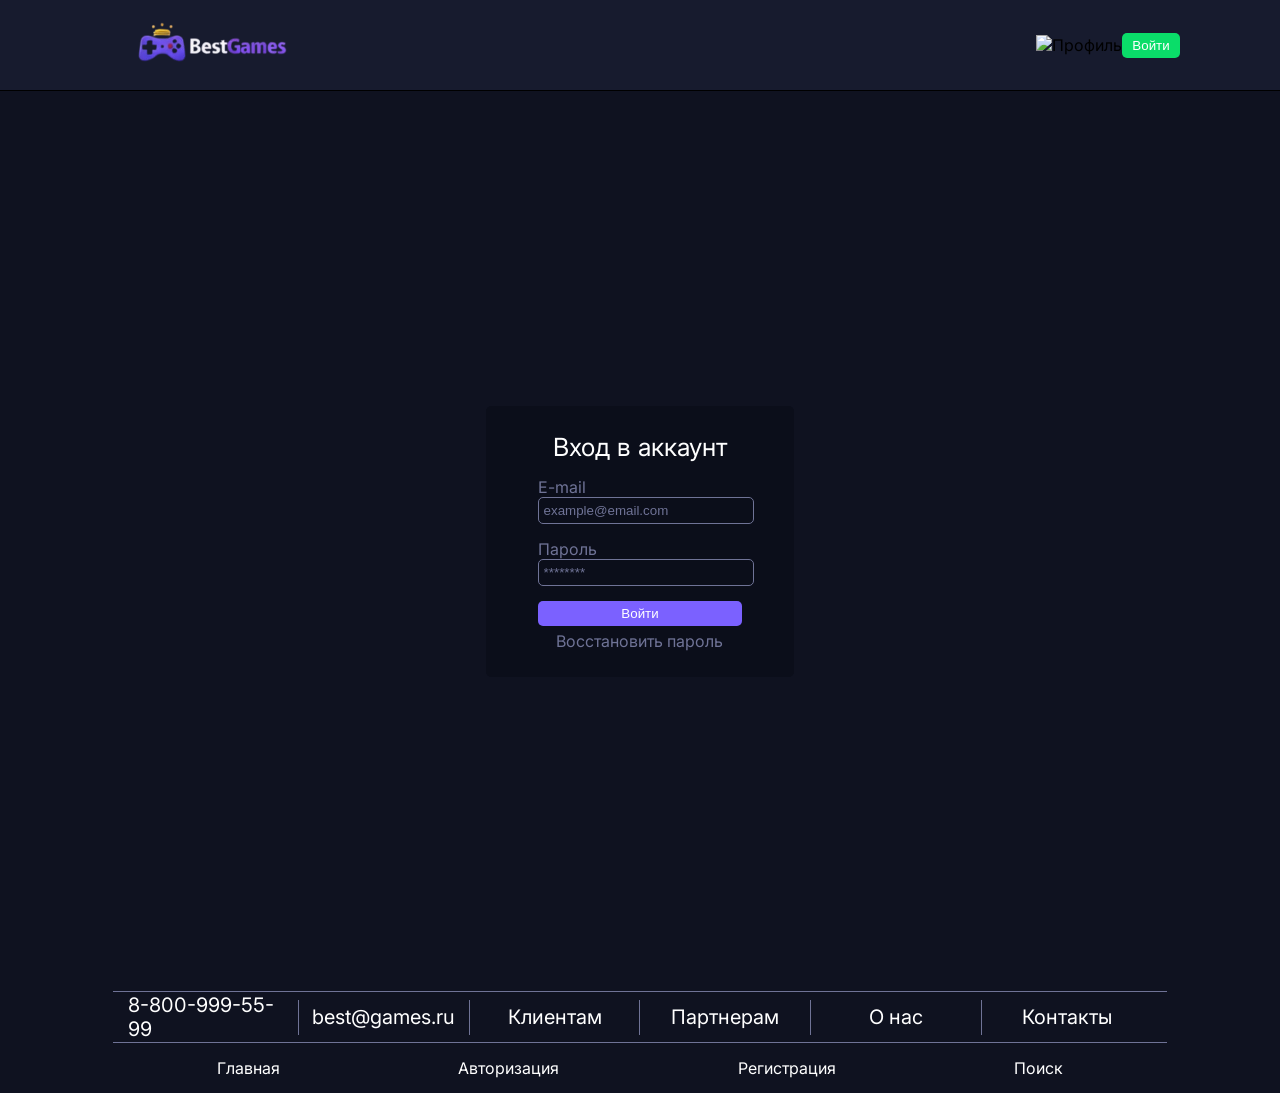
==== authorization.html @ c907ad7c "auth page" ====
<!DOCTYPE html>
<html lang="en">
<head>
    <meta charset="UTF-8">
    <meta name="viewport" content="width=device-width, initial-scale=1.0">
    <link rel="stylesheet" href="/css/general.css">
    <link rel="stylesheet" href="/css/authorization.css">
    <title>BestGames - Вход в аккаунт</title>
</head>
<body>
    <header>
        <div class="header-logo">
            <img src="/images/BestGamesLogo.png" alt="BestGames">
        </div>
        <div class="header-user">
            <a href="#" class="header-user_profile">
                <img src="" alt="Профиль">
            </a>
            <button class="button success">Войти</button>
        </div>
    </header>
    <div class="main">
        <div class="content">
            <div class="authorization">
                <form class="form">
                    <div class="form-label">
                        Вход в аккаунт
                    </div>
                    <div class="form-email">
                        <span>E-mail</span>
                        <input type="text" class="input" placeholder="example@email.com">
                    </div>
                    <div class="form-password">
                        <span>Пароль</span>
                        <input type="password" class="input" placeholder="********">
                    </div>
                    <div class="form-buttons">
                        <button class="button primary-button">Войти</button>
                        <a>Восстановить пароль</a>
                    </div>
                </form>
            </div>
        </div>
    </div>
    <footer>
        <div class="footer-top">
            <div>8-800-999-55-99</div>
            <div>best@games.ru</div>
            <div>Клиентам</div>
            <div>Партнерам</div>
            <div>О нас</div>
            <div>Контакты</div>
        </div>
        <div class="footer-bottom">
            <div>Главная</div>
            <div>Авторизация</div>
            <div>Регистрация</div>
            <div>Поиск</div>
        </div>
    </footer>
</body>
</html>
---- css/general.css ----
:root{
    /* Primary */
    --primary-accent:#7B61FF;
    --primary-hover:#6A52E5;
    --primary-active:#5A44C7;

    /* Background */
    --bg-main:#0F1220;
    --bg-card:#171B2E;
    --bg-footer:#0B0E1A;

    /* Text */
    --text-primary:#fff;
    --text-secondary:#A0A4C3;
    --text-muted:#6F7396;

    /* Statuses */
    --status-success:#0add69;
    --status-error:#FF4D4F;
    --status-warning:#FFB020;
}

@font-face {
    font-family: "Inter";
    src: url('/fonts/Inter/Inter-VariableFont_opszwght.ttf');
    font-weight: normal;
    font-style: normal;
}

header{
    width: 100%;
    margin: 0;
    display: flex;
    justify-content: space-between;
    padding: 20px 20px 20px 20px;
    border-bottom: 1px solid black;
    background: var(--bg-card);
}
body{
    font-family: "Inter";
    margin: 0;
    padding: 0;
    background-color: var(--bg-main);
}
.primary-button{
    background-color: var(--primary-accent);
}

.main{
    width: 100%;
    display: flex;
    justify-content: center;
}
.content{
    width: 80%;
    display: flex;
    align-items: center;
    flex-direction: column;
    color: var(--text-primary);
}

.href-button{
    outline: none;
    border: none;
    background: none;
    color: var(--text-primary);
}
.button{
    cursor: pointer;
    padding: 5px 10px 5px 10px;
    border: none;
    outline: none;
    border-radius: 5px;
    color: #fff;
}
.input{
    background-color: transparent;
    border: none;
    outline: none;
    width: 100%;
    height: 100%;
    padding: 5px;
    color: var(--text-secondary);
}
.input::placeholder{
    color: var(--text-muted);
}

.success{
    background-color: var(--status-success);
}

.error{
    background-color: var(--status-error);
}

.bg{
    background: #000;
    color: white;
}
.header-logo{
    width: 30%;
    display: flex;
    justify-content: center;
    img{
        height: 50px;
    }
}
.header-buttons{
    width: 40%;
    display: flex;
    gap: 20px;
}
.header-user{
    width: 30%;
    display: flex;
    justify-content: center;
    align-items: center;
}
.header-user_profile{
    color: #000;
    text-decoration: none;

    .button{
        font-weight: bold;
    }
}


.header-buttons_active{
    position: relative;
}
.header-buttons_active::before{
    content: "";
    position: absolute;
    bottom: 0;
    transform: translateY(1200%);
    width: 90%;
    height: 2px;
    background-color: var(--primary-hover);
}

.header-buttons_search{
    position: relative;
}

.header-buttons_search::after{
    content: "";
    position: absolute;
    width: 0;
    height: 0;
    right: -10px;
    top: 10px;
    border-left: 5px solid transparent;
    border-right: 5px solid transparent;
    border-top: 5px solid #fff;
}

.container{
    width: 80%;
    padding: 50px 10px 50px 10px;
}

footer{
    display: flex;
    flex-direction: column;
    align-items: center;
    width: 100%;
    color: var(--text-primary);
}

.footer-top{
    border-bottom: 1px solid var(--text-muted);
    border-top: 1px solid var(--text-muted);
    width: 80%;
    height: 50px;
    padding-right: 15px;
    padding-left: 15px;
    display: flex;
    align-items: center;
    justify-content: space-around;
}

.footer-top div{
    height: 70%;
    font-size: 20px;
    width: 100%;
    display: flex;
    justify-content: center;
    align-items: center;
}

.footer-top div:not(:last-child){
    border-right: 1px solid var(--text-muted);
}

.footer-bottom{
    width: 80%;
    padding: 15px;
    display: flex;
    justify-content: space-around;
}
---- css/authorization.css ----
.authorization{
    width: 100%;
    height: 800px;
    padding: 50px;
    display: flex;
    align-items: center;
    justify-content: center;
}
.form{
    width: 25%;
    padding: 25px;
    border-radius: 5px;
    border: 1px solid var(--bg-footer);
    background: var(--bg-footer);
    display: flex;
    gap: 15px;
    flex-direction: column;
    align-items: center;
}
.form-label{
    font-size: 25px;
}
.form-email{
    width: 80%;
    display: flex;
    flex-direction: column;
    span{
        color: var(--text-muted);
    }
    input{
        border: 1px solid var(--text-muted);
        border-radius: 5px;
        background:var(--bg-footer);
    }
}
.form-password{
    width: 80%;
    display: flex;
    flex-direction: column;
    span{
        color: var(--text-muted);
    }
    input{
        border: 1px solid var(--text-muted);
        border-radius: 5px;
        background:var(--bg-footer);
    }
}
.form-buttons{
    width: 80%;
    display: flex;
    flex-direction: column;
    align-items: center;
    gap: 5px;
    button{
        width: 100%;
    }
    a{
        color: var(--text-muted);
    }
}
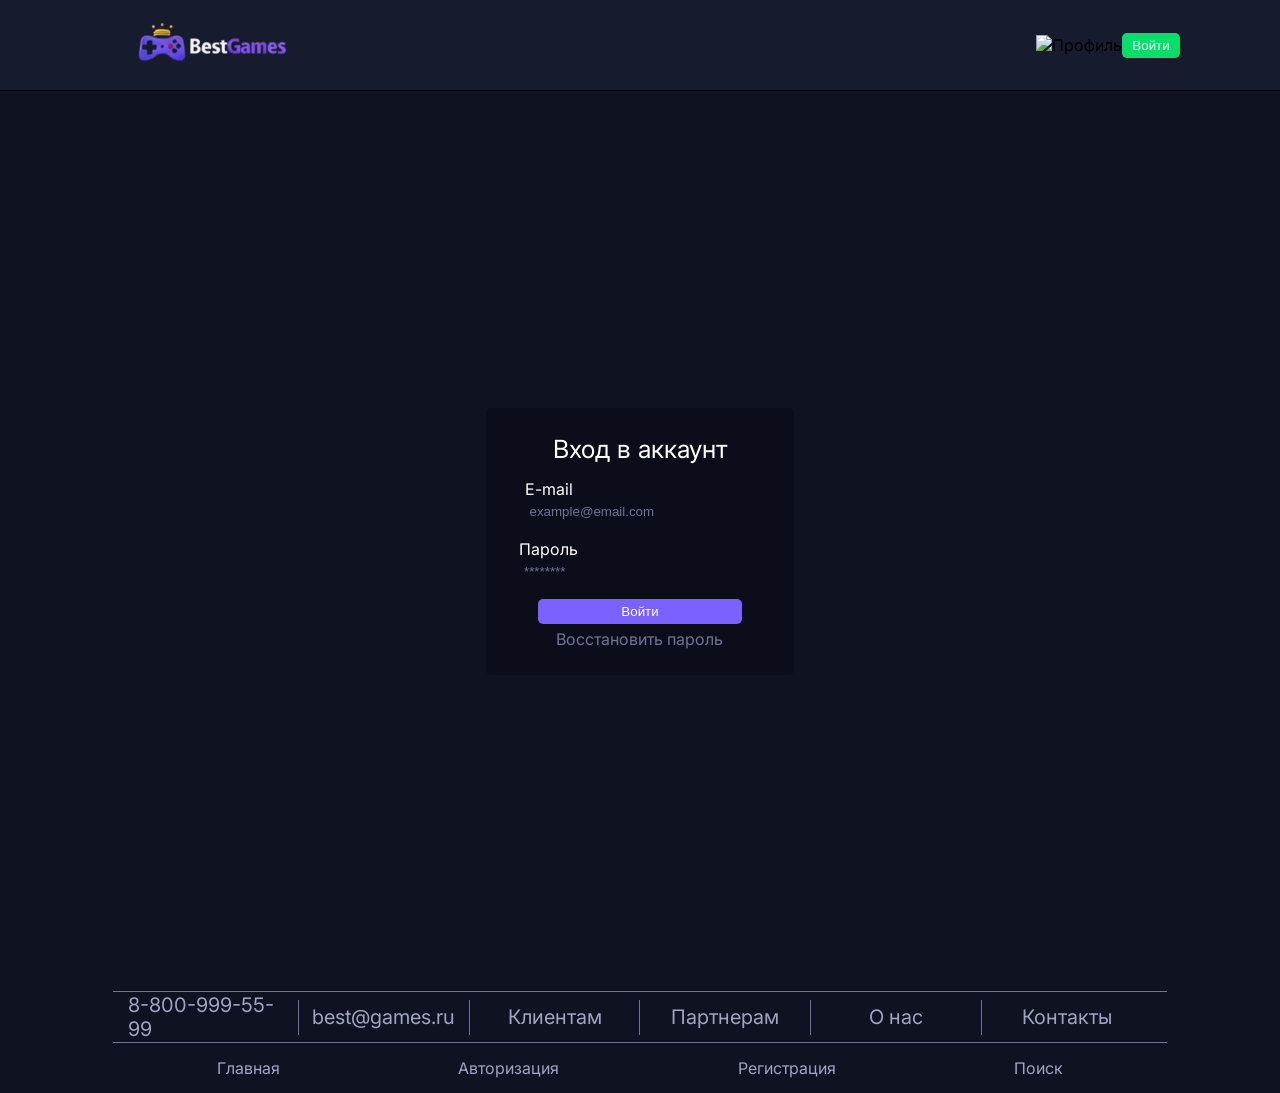
==== commit 18647975: "registration page" ====
--- a/authorization.html
+++ b/authorization.html
@@ -52,10 +52,10 @@
             <div>Контакты</div>
         </div>
         <div class="footer-bottom">
-            <div>Главная</div>
-            <div>Авторизация</div>
-            <div>Регистрация</div>
-            <div>Поиск</div>
+            <div><a href="/index.html">Главная</a></div>
+            <div><a href="/authorization.html">Авторизация</a></div>
+            <div><a href="/registration.html">Регистрация</a></div>
+            <div><a href="/index.html#search">Поиск</a></div>
         </div>
     </footer>
 </body>
--- a/css/general.css
+++ b/css/general.css
@@ -188,6 +188,7 @@
     display: flex;
     justify-content: center;
     align-items: center;
+    color: var(--text-secondary);
 }
 
 .footer-top div:not(:last-child){
@@ -198,5 +199,55 @@
     width: 80%;
     padding: 15px;
     display: flex;
+    color: var(--text-secondary);
     justify-content: space-around;
+    a{
+        cursor: pointer;
+        text-decoration: none;
+        color: var(--text-secondary);
+    }
+}
+
+.form-field{
+    width: 80%;
+    display: flex;
+    flex-direction: column;
+    span{
+        color: var(--text-muted);
+    }
+    input{
+        border: 1px solid var(--text-muted);
+        border-radius: 5px;
+        background:var(--bg-footer);
+    }
+}
+
+.form-label{
+    font-size: 25px;
+}
+
+.form{
+    width: 25%;
+    padding: 25px;
+    border-radius: 5px;
+    border: 1px solid var(--bg-footer);
+    background: var(--bg-footer);
+    display: flex;
+    gap: 15px;
+    flex-direction: column;
+    align-items: center;
+}
+
+.form-buttons{
+    width: 80%;
+    display: flex;
+    flex-direction: column;
+    align-items: center;
+    gap: 5px;
+    button{
+        width: 100%;
+    }
+    a{
+        color: var(--text-muted);
+    }
 }
--- a/css/authorization.css
+++ b/css/authorization.css
@@ -6,56 +6,3 @@
     align-items: center;
     justify-content: center;
 }
-.form{
-    width: 25%;
-    padding: 25px;
-    border-radius: 5px;
-    border: 1px solid var(--bg-footer);
-    background: var(--bg-footer);
-    display: flex;
-    gap: 15px;
-    flex-direction: column;
-    align-items: center;
-}
-.form-label{
-    font-size: 25px;
-}
-.form-email{
-    width: 80%;
-    display: flex;
-    flex-direction: column;
-    span{
-        color: var(--text-muted);
-    }
-    input{
-        border: 1px solid var(--text-muted);
-        border-radius: 5px;
-        background:var(--bg-footer);
-    }
-}
-.form-password{
-    width: 80%;
-    display: flex;
-    flex-direction: column;
-    span{
-        color: var(--text-muted);
-    }
-    input{
-        border: 1px solid var(--text-muted);
-        border-radius: 5px;
-        background:var(--bg-footer);
-    }
-}
-.form-buttons{
-    width: 80%;
-    display: flex;
-    flex-direction: column;
-    align-items: center;
-    gap: 5px;
-    button{
-        width: 100%;
-    }
-    a{
-        color: var(--text-muted);
-    }
-}
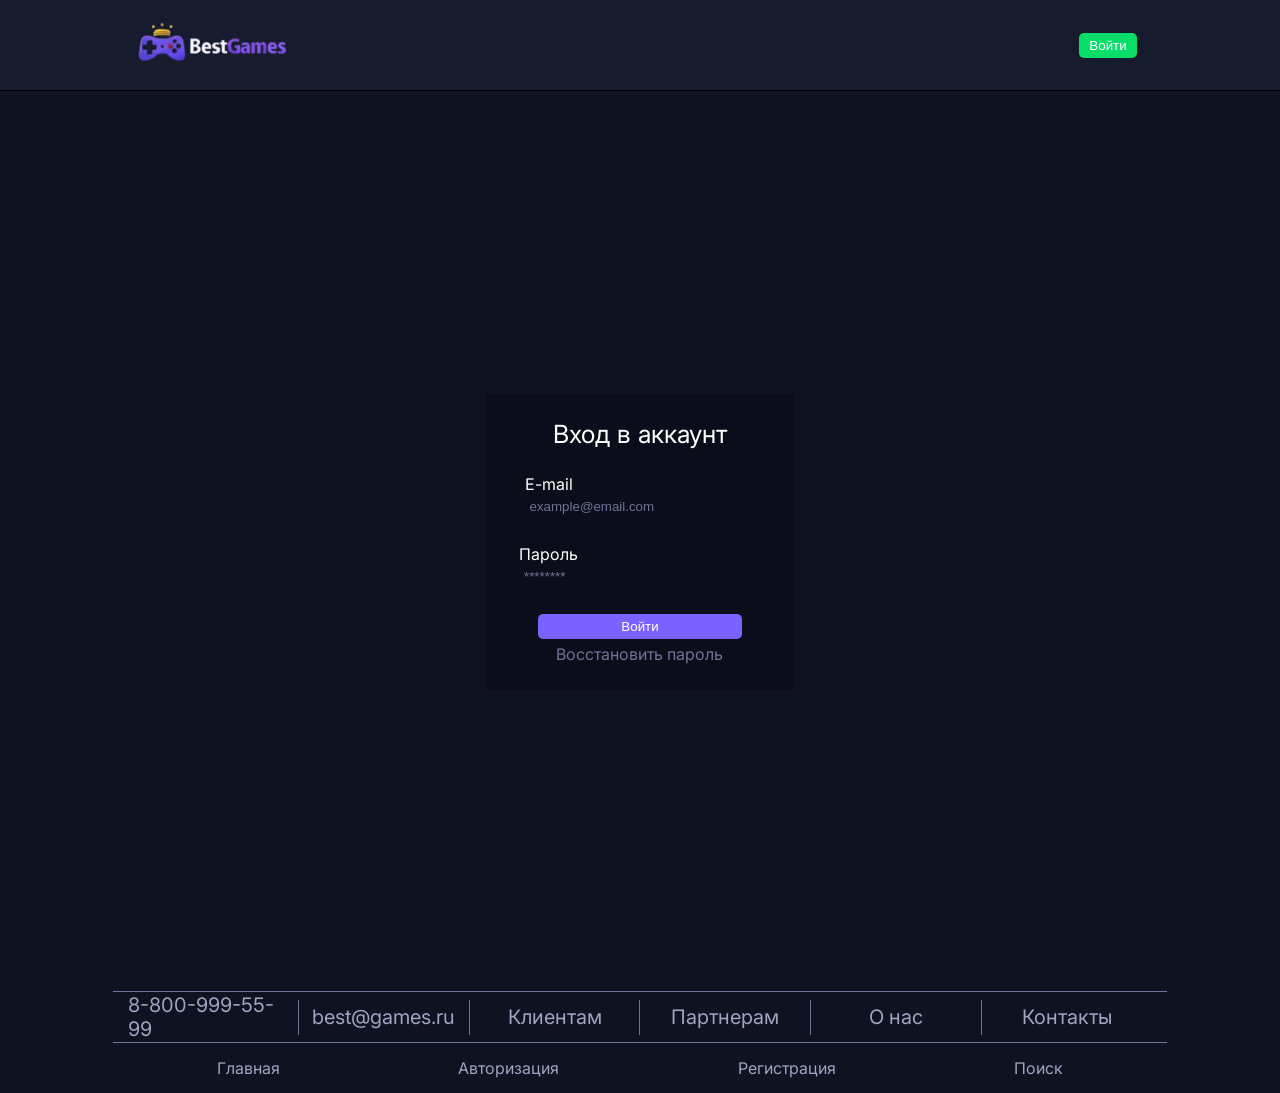
==== commit 651a45c4: "personal page" ====
--- a/authorization.html
+++ b/authorization.html
@@ -13,9 +13,6 @@
             <img src="/images/BestGamesLogo.png" alt="BestGames">
         </div>
         <div class="header-user">
-            <a href="#" class="header-user_profile">
-                <img src="" alt="Профиль">
-            </a>
             <button class="button success">Войти</button>
         </div>
     </header>
--- a/css/general.css
+++ b/css/general.css
@@ -120,7 +120,10 @@
 .header-user_profile{
     color: #000;
     text-decoration: none;
-
+    img{
+        width: 50px;
+        height: 50px;
+    }
     .button{
         font-weight: bold;
     }
@@ -233,7 +236,7 @@
     border: 1px solid var(--bg-footer);
     background: var(--bg-footer);
     display: flex;
-    gap: 15px;
+    gap: 25px;
     flex-direction: column;
     align-items: center;
 }
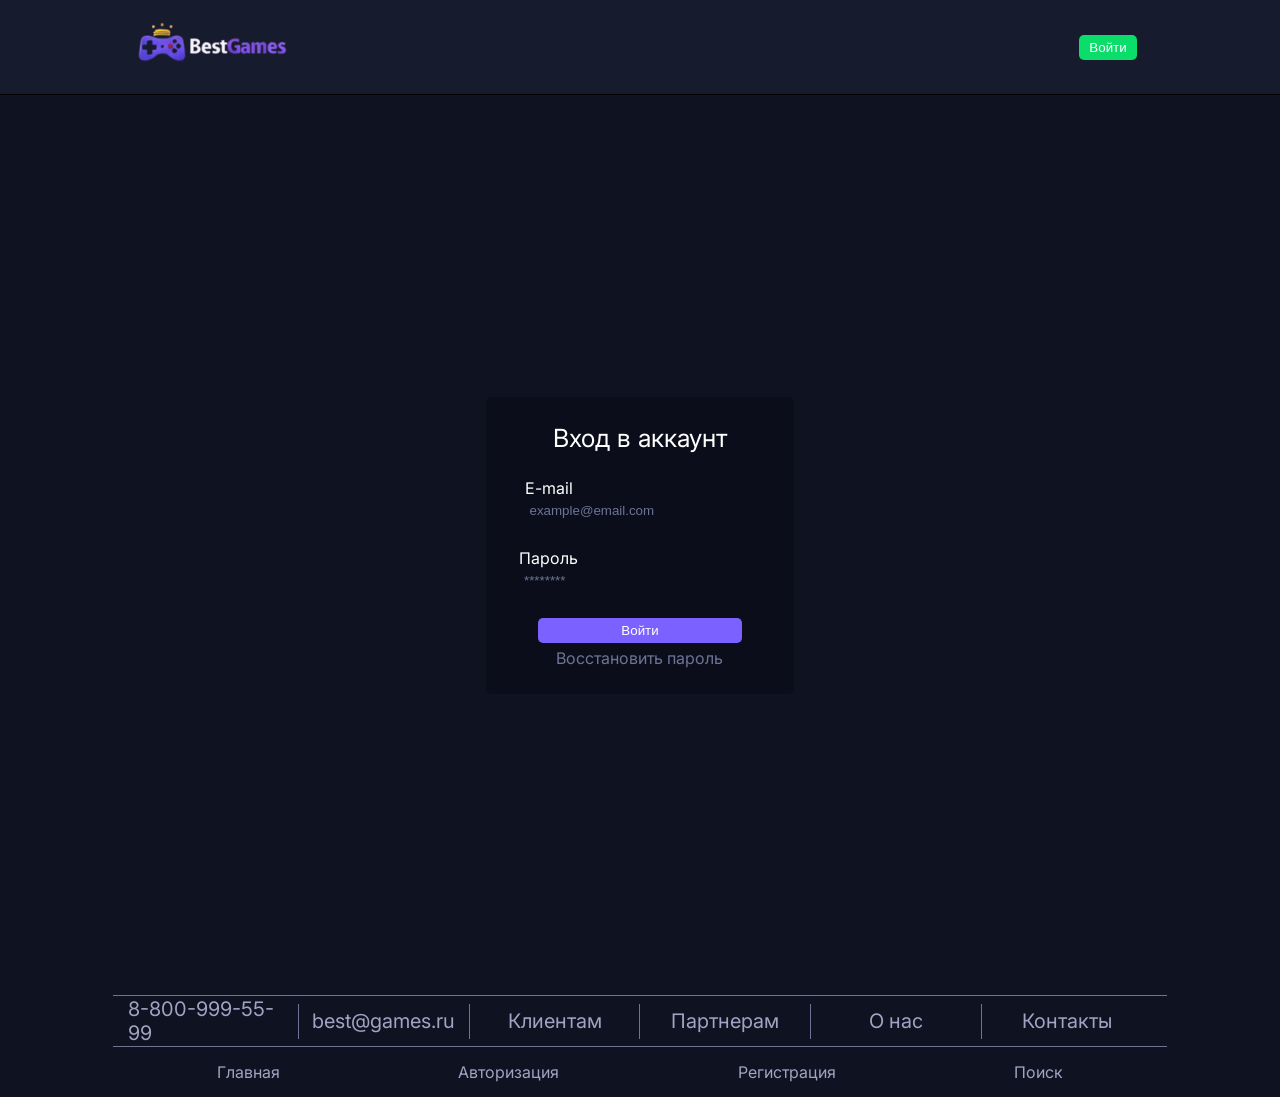
==== commit 4a2e8d24: "admin page admin page and nav fix" ====
--- a/authorization.html
+++ b/authorization.html
@@ -10,7 +10,9 @@
 <body>
     <header>
         <div class="header-logo">
-            <img src="/images/BestGamesLogo.png" alt="BestGames">
+            <a href="/index.html">
+                <img src="/images/BestGamesLogo.png" alt="BestGames">
+            </a>
         </div>
         <div class="header-user">
             <button class="button success">Войти</button>
--- a/css/general.css
+++ b/css/general.css
@@ -1,6 +1,6 @@
 :root{
     /* Primary */
-    --primary-accent:#7B61FF;
+    --primary-accent:#7b61ff;
     --primary-hover:#6A52E5;
     --primary-active:#5A44C7;
 
@@ -26,6 +26,9 @@
     font-weight: normal;
     font-style: normal;
 }
+.bgw{
+    background: #fff;
+}
 
 header{
     width: 100%;
@@ -64,6 +67,10 @@
     border: none;
     background: none;
     color: var(--text-primary);
+    a{
+        text-decoration: none;
+        color: var(--text-primary);
+    }
 }
 .button{
     cursor: pointer;
@@ -218,7 +225,7 @@
     span{
         color: var(--text-muted);
     }
-    input{
+    input,select{
         border: 1px solid var(--text-muted);
         border-radius: 5px;
         background:var(--bg-footer);
